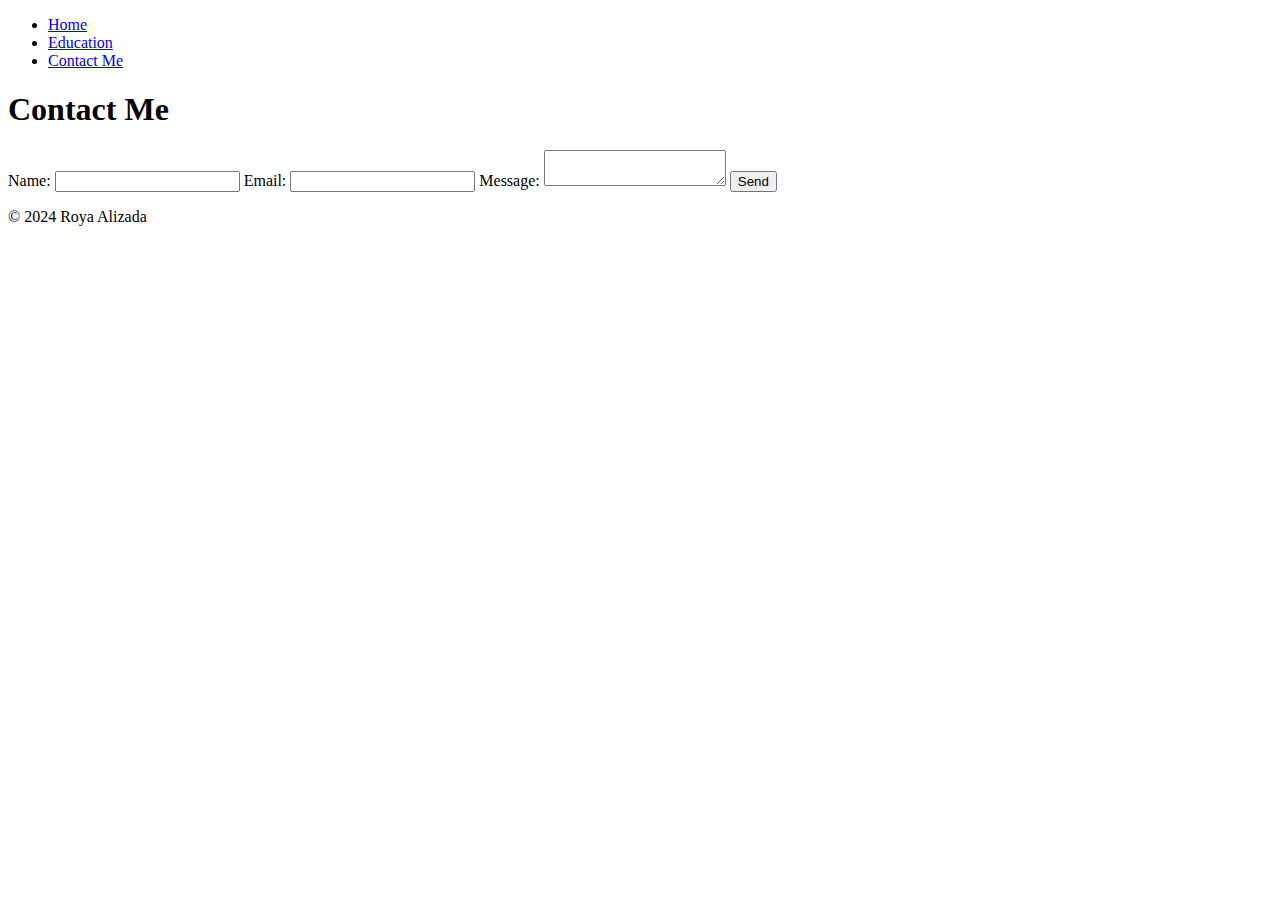
==== contact.html @ edab9ab7 "new" ====
<!DOCTYPE html>
<html lang="en">
<head>
    <meta charset="UTF-8">
    <meta name="viewport" content="width=device-width, initial-scale=1.0">
    <title>Document</title>
</head>
<body>
    <header>
        <nav>
            <ul>
                <li><a href="index.html">Home</a></li>
                <li><a href="education.html">Education</a></li>
                <li><a href="contact.html">Contact Me</a></li>
            </ul>
        </nav>
    </header>
    <main>
        <h1>Contact Me</h1>
        <form action="#" method="post" accept-charset="text/plain">
            <label for="name">Name:</label>
            <input type="text" id="name" name="name" required>

            <label for="email">Email:</label>
            <input type="email" id="email" name="email" required>

            <label for="message">Message:</label>
            <textarea id="message" name="message" required></textarea>

            <button type="submit">Send</button>
        </form>
    </main>
    <footer>
        <p>© 2024 Roya Alizada</p>
    </footer>
</body>

</html>
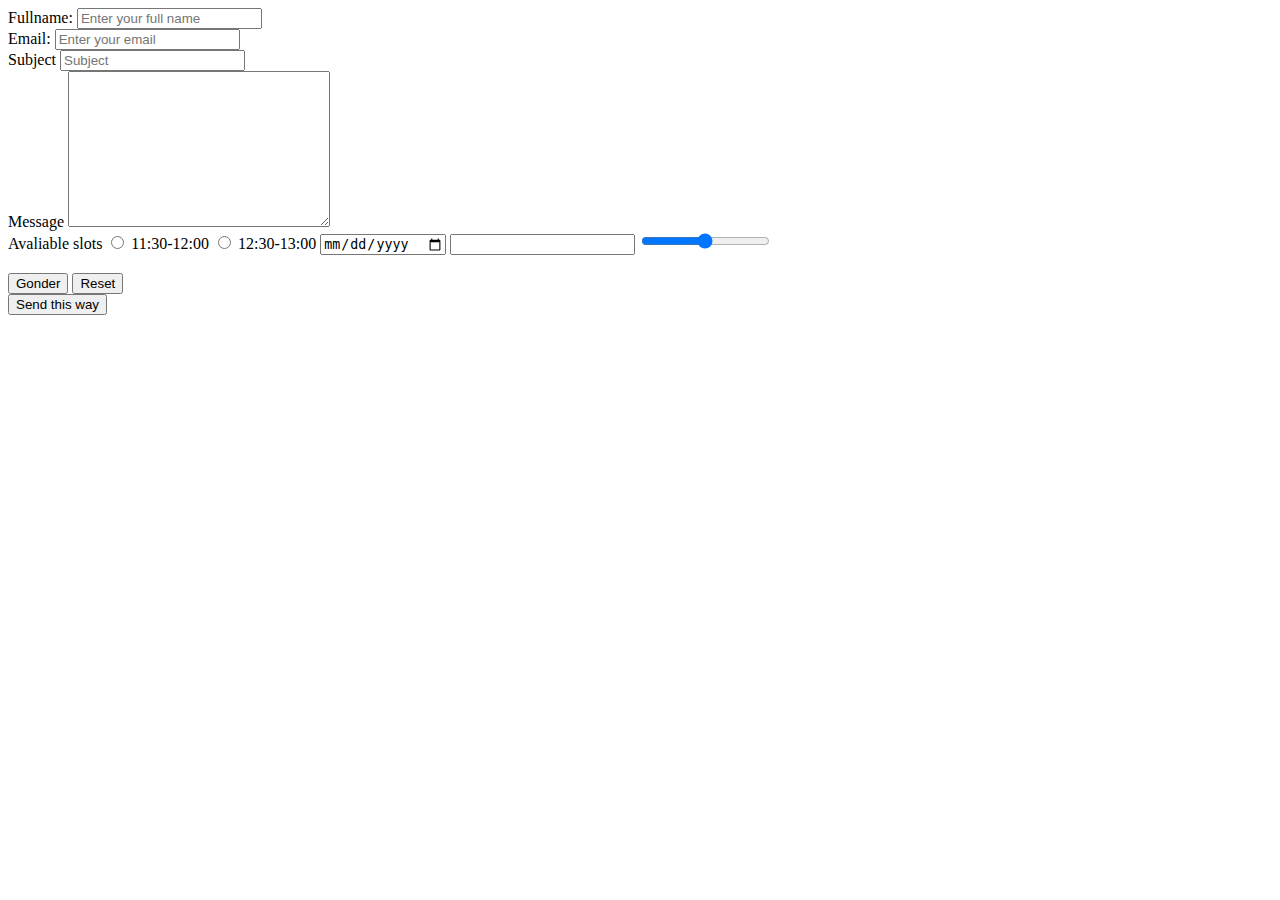
==== commit e011c851: "." ====
--- a/contact.html
+++ b/contact.html
@@ -1,38 +1,52 @@
 <!DOCTYPE html>
 <html lang="en">
+
 <head>
     <meta charset="UTF-8">
-    <meta name="viewport" content="width=device-width, initial-scale=1.0">
-    <title>Document</title>
+    <title>Contact</title>
 </head>
+
 <body>
-    <header>
-        <nav>
-            <ul>
-                <li><a href="index.html">Home</a></li>
-                <li><a href="education.html">Education</a></li>
-                <li><a href="contact.html">Contact Me</a></li>
-            </ul>
-        </nav>
-    </header>
-    <main>
-        <h1>Contact Me</h1>
-        <form action="#" method="post" accept-charset="text/plain">
-            <label for="name">Name:</label>
-            <input type="text" id="name" name="name" required>
 
-            <label for="email">Email:</label>
-            <input type="email" id="email" name="email" required>
+    <!-- fullname, email, subject, message -->
+    <form action="mailto:nuraddinsadili93@gmail.com" method="POST" enctype="text/plain">
+        <label for="fullname">Fullname: </label>
+        <input type="text" id="fullname" name="fullname" placeholder="Enter your full name" required />
 
-            <label for="message">Message:</label>
-            <textarea id="message" name="message" required></textarea>
+        <br />
+        <label for="">Email: </label>
+        <input type="email" id="email" name="email" placeholder="Enter your email">
 
-            <button type="submit">Send</button>
-        </form>
-    </main>
-    <footer>
-        <p>© 2024 Roya Alizada</p>
-    </footer>
+        <br />
+        <!-- <label for="password">Password: </label>
+        <input type="password" id="password" name="password" placeholder="Your password"> -->
+
+        <label for="subject">Subject</label>
+        <input type="text" name="subject" id="subject" placeholder="Subject" /> <br>
+
+        <label for="message">Message</label>
+        <textarea name="message" id="message" rows="10" cols="30"></textarea> <br>
+
+        <label for="available_slot">Avaliable slots</label>
+        <input type="radio" name="available_slot" id="available_slot" value="11:30-12:00"> 11:30-12:00
+        <input type="radio" name="available_slot" id="available_slot" value="12:30-13:00"> 12:30-13:00
+
+        <input type="date">
+
+        <input type="number" name="" id="" min="0" step="2">
+
+        <input type="range" name="" id="" min="10" max="100">
+
+        
+
+        <br /><br />
+        <input type="submit" value="Gonder" />
+        <input type="reset" value="Reset"> <br>
+        <button>Send this way</button>
+
+
+    </form>
+
 </body>
 
 </html>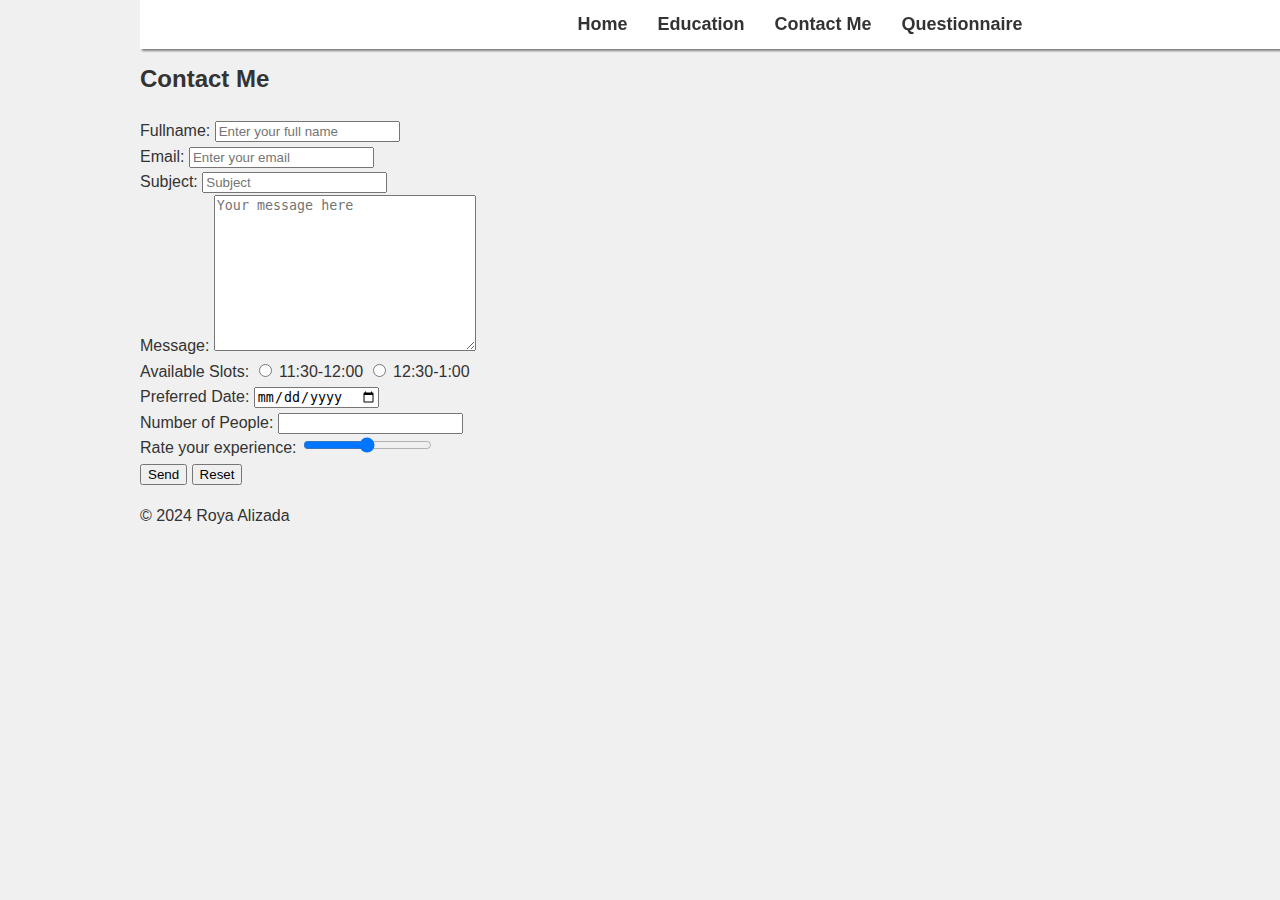
==== commit c1af5c29: "." ====
--- a/contact.html
+++ b/contact.html
@@ -3,50 +3,78 @@
 
 <head>
     <meta charset="UTF-8">
+    <meta name="viewport" content="width=device-width, initial-scale=1.0">
     <title>Contact</title>
+    <link rel="stylesheet" href="style.css">
 </head>
 
 <body>
+    <header>
+        <nav>
+            <ul style="list-style: none; text-align: center;">
+                <li style="display: inline; margin-right: 15px;"><a href="index.html">Home</a></li>
+                <li style="display: inline; margin-right: 15px;"><a href="education.html">Education</a></li>
+                <li style="display: inline; margin-right: 15px;"><a href="contact.html">Contact Me</a></li>
+                <li style="display: inline;"><a href="questionnaire.html">Questionnaire</a></li>
+            </ul>
+        </nav>
+    </header>
 
-    <!-- fullname, email, subject, message -->
-    <form action="mailto:nuraddinsadili93@gmail.com" method="POST" enctype="text/plain">
-        <label for="fullname">Fullname: </label>
-        <input type="text" id="fullname" name="fullname" placeholder="Enter your full name" required />
+    <main>
+        <h2>Contact Me</h2>
+        <form action="mailto:ruyalidh@gmail.com" method="POST" enctype="text/plain">
+            <div>
+                <label for="fullname">Fullname: </label>
+                <input type="text" id="fullname" name="fullname" placeholder="Enter your full name" required />
+            </div>
 
-        <br />
-        <label for="">Email: </label>
-        <input type="email" id="email" name="email" placeholder="Enter your email">
+            <div>
+                <label for="email">Email: </label>
+                <input type="email" id="email" name="email" placeholder="Enter your email" required />
+            </div>
 
-        <br />
-        <!-- <label for="password">Password: </label>
-        <input type="password" id="password" name="password" placeholder="Your password"> -->
+            <div>
+                <label for="subject">Subject: </label>
+                <input type="text" id="subject" name="subject" placeholder="Subject" required />
+            </div>
 
-        <label for="subject">Subject</label>
-        <input type="text" name="subject" id="subject" placeholder="Subject" /> <br>
+            <div>
+                <label for="message">Message: </label>
+                <textarea name="message" id="message" rows="10" cols="30" placeholder="Your message here" required></textarea>
+            </div>
 
-        <label for="message">Message</label>
-        <textarea name="message" id="message" rows="10" cols="30"></textarea> <br>
+            <div>
+                <label>Available Slots:</label>
+                <input type="radio" name="available_slot" id="slot_11_12" value="11:30-12:00" /> 11:30-12:00
+                <input type="radio" name="available_slot" id="slot_12_1" value="12:30-1:00" /> 12:30-1:00
+            </div>
 
-        <label for="available_slot">Avaliable slots</label>
-        <input type="radio" name="available_slot" id="available_slot" value="11:30-12:00"> 11:30-12:00
-        <input type="radio" name="available_slot" id="available_slot" value="12:30-13:00"> 12:30-13:00
+            <div>
+                <label for="available_date">Preferred Date: </label>
+                <input type="date" id="available_date" name="available_date" />
+            </div>
 
-        <input type="date">
+            <div>
+                <label for="people">Number of People: </label>
+                <input type="number" id="people" name="people" min="0" step="1" />
+            </div>
 
-        <input type="number" name="" id="" min="0" step="2">
+            <div>
+                <label for="experience">Rate your experience: </label>
+                <input type="range" name="experience" id="experience" min="0" max="10" step="1" />
+            </div>
 
-        <input type="range" name="" id="" min="10" max="100">
+            <div>
+                <input type="submit" value="Send" />
+                <input type="reset" value="Reset" />
+            </div>
+        </form>
+    </main>
 
-        
-
-        <br /><br />
-        <input type="submit" value="Gonder" />
-        <input type="reset" value="Reset"> <br>
-        <button>Send this way</button>
-
-
-    </form>
+    <footer>
+        <p>© 2024 Roya Alizada</p>
+    </footer>
 
 </body>
 
-</html>+</html>
--- a/style.css
+++ b/style.css
@@ -0,0 +1,71 @@
+header {
+    background-color: #fff;
+    position: fixed;
+    top: 0;
+    width: 100%;
+    z-index: 1000;
+    padding: 10px 0;
+    box-shadow: 0 4px 2px -2px gray;
+}
+
+header nav ul {
+    list-style: none;
+    display: flex;
+    justify-content: center;
+    margin: 0;
+}
+
+header nav ul li {
+    margin: 0 15px;
+}
+
+header nav ul li a {
+    text-decoration: none;
+    color: #333;
+    font-weight: bold;
+    font-size: 18px;
+}
+
+header nav ul li a:hover {
+    color: #4CAF50;
+}
+
+body {
+    padding-top: 80px;  
+    background-color: #f0f0f0;
+    font-family: Arial, sans-serif;
+    width: 90%;
+    max-width: 1000px;
+    margin: 20px auto;
+    padding: 20px;
+    color: #333;
+    line-height: 1.6;
+}
+table {
+    width: 100%;
+    border-collapse: collapse;
+}
+
+table, th, td {
+    border: 1px solid black;
+}
+
+th, td {
+    padding: 8px;
+    text-align: center;
+}
+
+thead {
+    background-color: #f2f2f2;
+}
+
+td {
+    background-color: #f9f9f9;
+}
+
+.profile{
+   
+    border-radius: 50%;
+    margin-top: 20px; 
+}
+
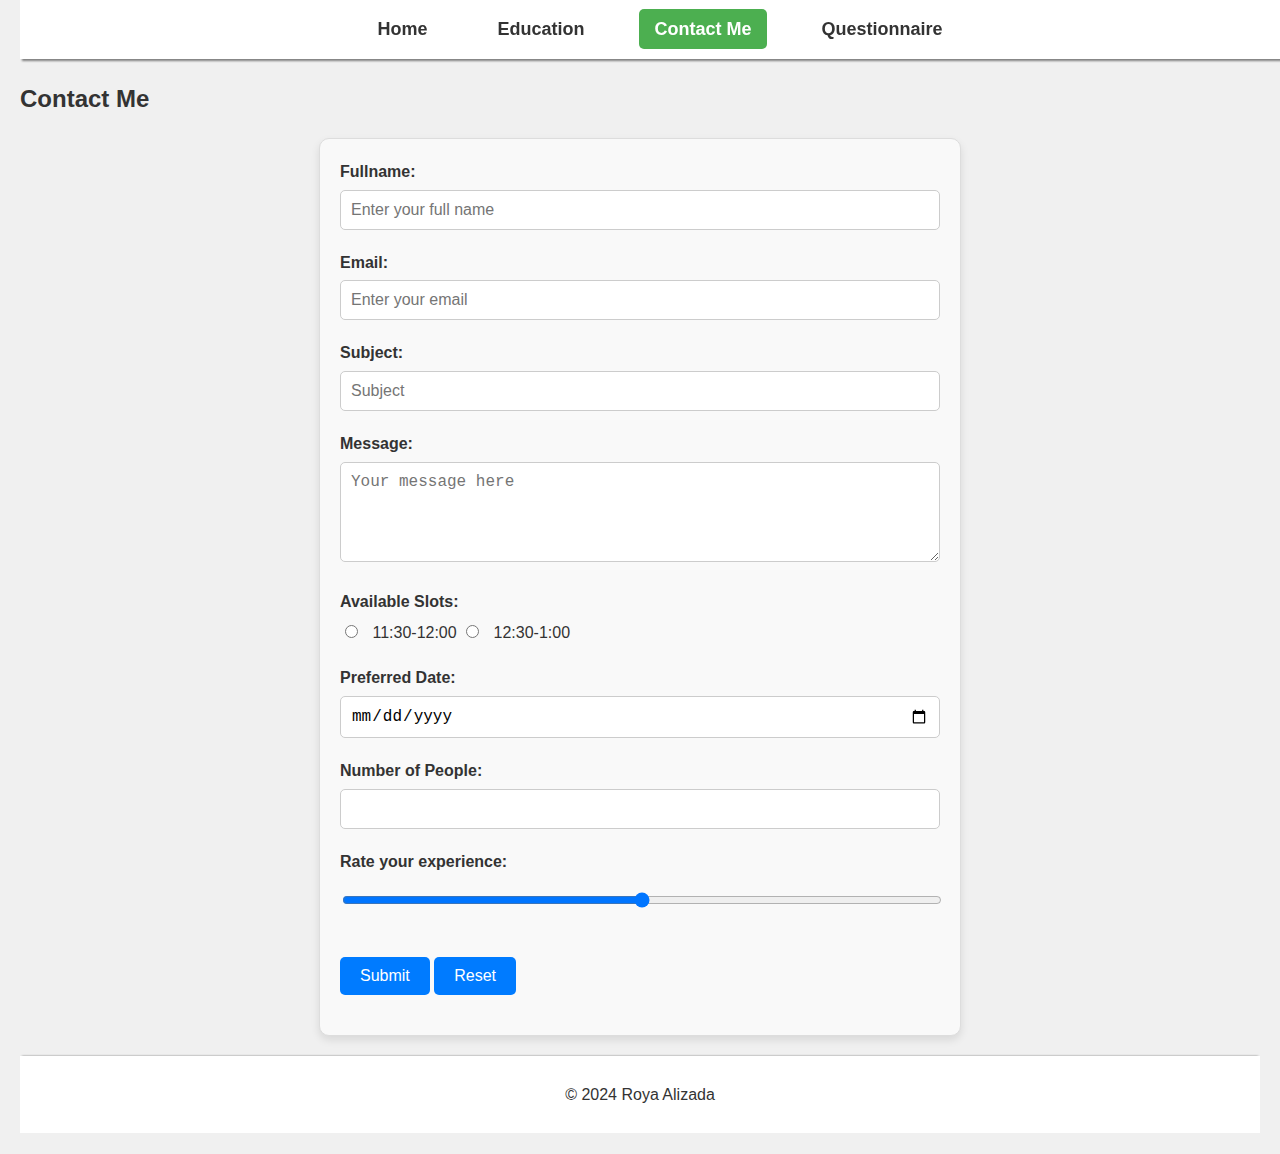
==== commit b9d48937: "week4" ====
--- a/contact.html
+++ b/contact.html
@@ -1,21 +1,20 @@
 <!DOCTYPE html>
 <html lang="en">
-
 <head>
     <meta charset="UTF-8">
     <meta name="viewport" content="width=device-width, initial-scale=1.0">
-    <title>Contact</title>
+    <title>Contact Me</title>
     <link rel="stylesheet" href="style.css">
 </head>
+<body>
 
-<body>
     <header>
         <nav>
-            <ul style="list-style: none; text-align: center;">
-                <li style="display: inline; margin-right: 15px;"><a href="index.html">Home</a></li>
-                <li style="display: inline; margin-right: 15px;"><a href="education.html">Education</a></li>
-                <li style="display: inline; margin-right: 15px;"><a href="contact.html">Contact Me</a></li>
-                <li style="display: inline;"><a href="questionnaire.html">Questionnaire</a></li>
+            <ul>
+                <li><a href="index.html" class="nav-link" id="home-link">Home</a></li>
+                <li><a href="education.html" class="nav-link" id="education-link">Education</a></li>
+                <li><a href="contact.html" class="nav-link active" id="contact-link">Contact Me</a></li>
+                <li><a href="questionnaire.html" class="nav-link" id="questionnaire-link">Questionnaire</a></li>
             </ul>
         </nav>
     </header>
@@ -65,7 +64,7 @@
             </div>
 
             <div>
-                <input type="submit" value="Send" />
+                <input type="submit" value="Submit" />
                 <input type="reset" value="Reset" />
             </div>
         </form>
@@ -76,5 +75,4 @@
     </footer>
 
 </body>
-
 </html>
--- a/style.css
+++ b/style.css
@@ -1,10 +1,20 @@
+body {
+    font-family: Arial, sans-serif;
+    background-color: #f0f0f0;
+    margin: 0;
+    padding: 20px;
+    color: #333;
+    line-height: 1.6;
+    padding-top: 60px; /* Adjust this value to avoid overlap with fixed header */
+}
+
 header {
     background-color: #fff;
     position: fixed;
     top: 0;
     width: 100%;
     z-index: 1000;
-    padding: 10px 0;
+    padding: 15px 0;
     box-shadow: 0 4px 2px -2px gray;
 }
 
@@ -13,10 +23,11 @@
     display: flex;
     justify-content: center;
     margin: 0;
+    padding: 0;
 }
 
 header nav ul li {
-    margin: 0 15px;
+    margin: 0 20px;
 }
 
 header nav ul li a {
@@ -24,48 +35,178 @@
     color: #333;
     font-weight: bold;
     font-size: 18px;
+    padding: 10px 15px;
+    border-radius: 5px;
+    transition: background-color 0.3s ease, color 0.3s ease;
 }
 
 header nav ul li a:hover {
-    color: #4CAF50;
-}
-
-body {
-    padding-top: 80px;  
-    background-color: #f0f0f0;
-    font-family: Arial, sans-serif;
+    background-color: #4CAF50;
+    color: white;
+}
+
+header nav ul li a.active {
+    background-color: #4CAF50;
+    color: white;
+    pointer-events: none; 
+}
+
+.profile-container {
+    display: flex;
+    align-items: center;
+    justify-content: center;
+    margin: 40px auto;
     width: 90%;
     max-width: 1000px;
+}
+
+.profile {
+    border-radius: 50%;
+    width: 150px;
+    height: 150px;
+    margin-right: 50px;
+}
+
+.bio h2, .bio h3 {
+    margin: 0;
+}
+
+.bio h1 {
+    font-size: 24px;
+    margin-top: 20px;
+}
+
+.bio h3 {
+    margin: 5px 0;
+    font-size: 18px;
+}
+
+.bio p {
+    font-size: 16px;
+}
+
+.bio a {
+    color: #4CAF50;
+    text-decoration: none;
+}
+
+.bio a:hover {
+    text-decoration: underline;
+}
+
+.bio ul {
+    list-style: none;
+    padding: 0;
+    margin: 10px 0;
+}
+
+.bio ul li {
+    font-size: 16px;
+}
+
+footer {
+    text-align: center;
+    margin-top: 20px;
+    padding: 10px;
+    background-color: #fff;
+    box-shadow: 0 -2px 2px -2px gray;
+}
+
+form {
+    width: 80%;
+    max-width: 600px;
     margin: 20px auto;
     padding: 20px;
-    color: #333;
-    line-height: 1.6;
-}
-table {
+    border: 1px solid #ddd;
+    border-radius: 10px;
+    background-color: #f9f9f9;
+    box-shadow: 0 4px 8px rgba(0, 0, 0, 0.1);
+}
+
+form div {
+    margin-bottom: 20px;
+}
+
+form label {
+    display: block;
+    font-weight: bold;
+    margin-bottom: 5px;
+}
+
+form input[type="text"],
+form input[type="email"],
+form input[type="number"],
+form input[type="date"],
+form input[type="range"],
+form textarea {
     width: 100%;
-    border-collapse: collapse;
-}
-
-table, th, td {
-    border: 1px solid black;
-}
-
-th, td {
-    padding: 8px;
-    text-align: center;
-}
-
-thead {
-    background-color: #f2f2f2;
-}
-
-td {
-    background-color: #f9f9f9;
-}
-
-.profile{
-   
-    border-radius: 50%;
-    margin-top: 20px; 
-}
-
+    padding: 10px;
+    border: 1px solid #ccc;
+    border-radius: 5px;
+    box-sizing: border-box;
+    font-size: 16px;
+}
+
+form textarea {
+    height: 100px;
+    resize: vertical;
+}
+
+form div input[type="radio"] {
+    margin-right: 10px;
+}
+
+form input[type="submit"],
+form input[type="reset"] {
+    padding: 10px 20px;
+    background-color: #007BFF;
+    border: none;
+    border-radius: 5px;
+    color: white;
+    cursor: pointer;
+    font-size: 16px;
+    margin-top: 10px;
+    transition: background-color 0.3s ease;
+}
+
+form input[type="submit"]:hover,
+form input[type="reset"]:hover {
+    background-color: #0056b3;
+}
+.gallery {
+    display: grid;
+    grid-template-columns: repeat(3, 1fr); /* 3 items per row on desktop */
+    gap: 20px;
+    padding: 20px;
+}
+
+.gallery-item {
+    position: relative;
+    overflow: hidden;
+    border-radius: 10px;
+    box-shadow: 0 4px 8px rgba(0, 0, 0, 0.1);
+}
+
+.gallery-item img {
+    width: 100%;
+    height: 100%;
+    object-fit: cover;  
+    display: block;
+    transition: transform 0.3s ease-in-out;
+}
+
+.gallery-item:hover img {
+    transform: scale(1.05);
+}
+
+@media (max-width: 1024px) {
+    .gallery {
+        grid-template-columns: repeat(2, 1fr); 
+    }
+}
+
+@media (max-width: 768px) {
+    .gallery {
+        grid-template-columns: 1fr; 
+    }
+}
